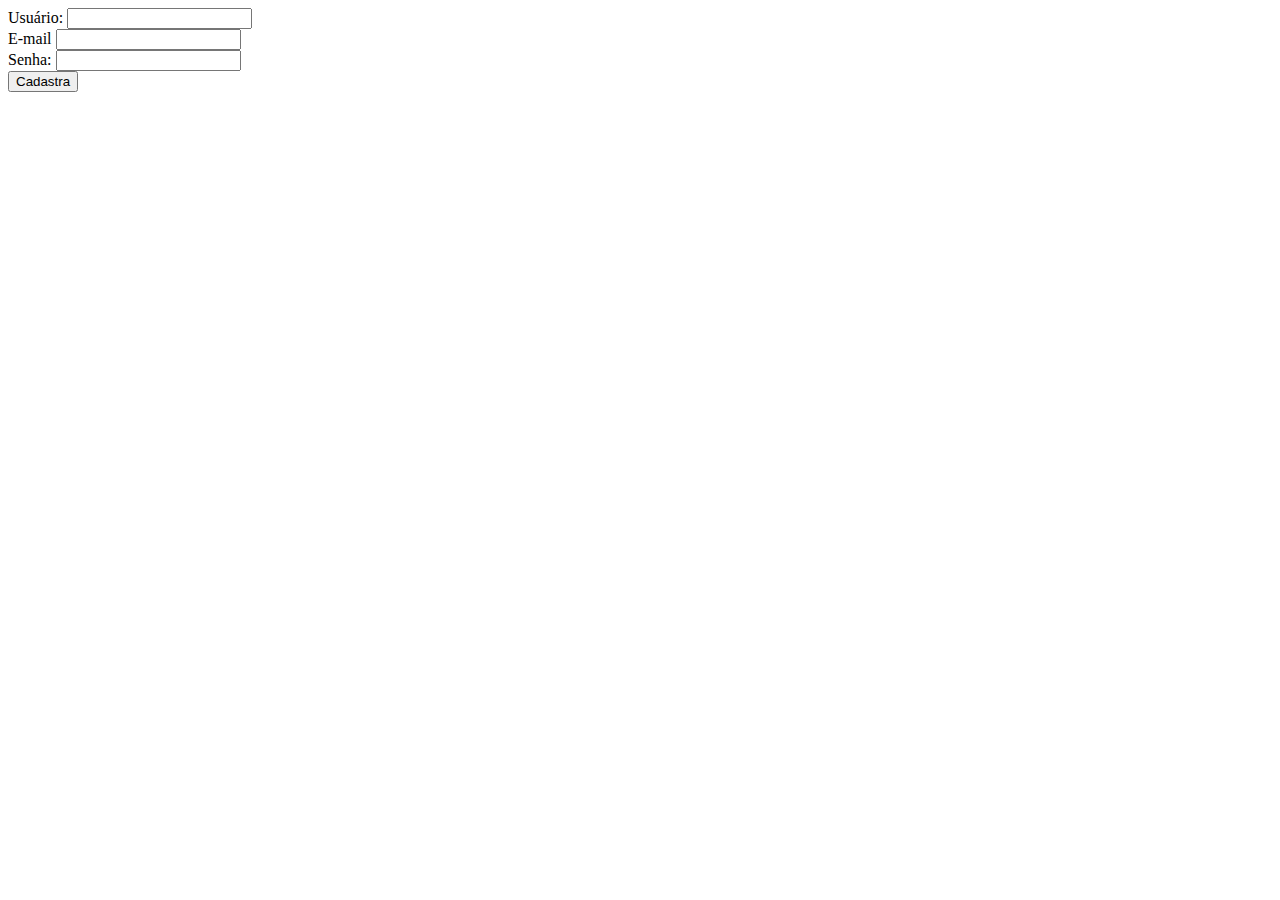
==== index.html @ 0eac45e5 "Update and rename exercicio.html to index.html" ====
<!DOCTYPE html>
<html lang="pt-br">
<head>
    <meta charset="UTF-8">
    <meta name="viewport" content="width=device-width, initial-scale=1.0">
    <title>Exercicio</title>
</head>
<body>
    <label for="user">Usuário:</label>
    <input type="text" id="user">
    <br>
    <label for="email">E-mail</label>
    <input type="email" id="email">
    <br>
    <label for="pass">Senha:</label>
    <input type="password" id="pass">
    <br>
    <button type="submit">Cadastra</button>
</body>
</html>
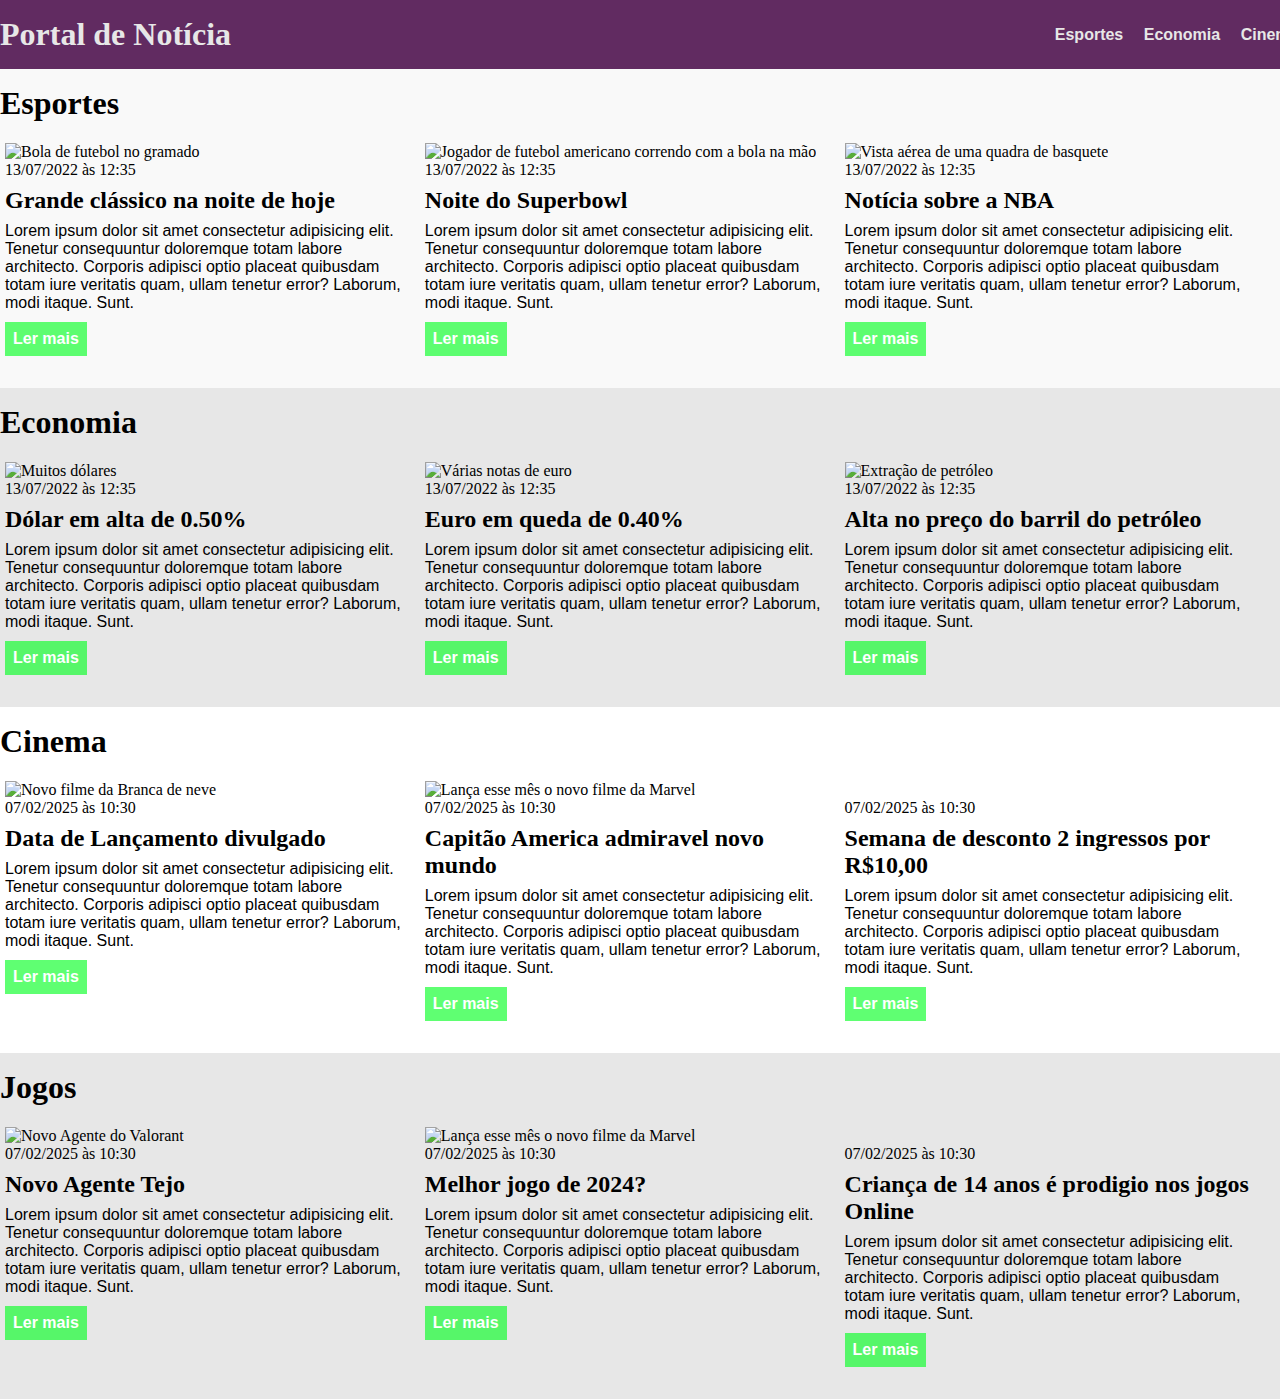
==== commit 5eb8fd7b: "Add files via upload" ====
--- a/index.html
+++ b/index.html
@@ -1,20 +1,245 @@
 <!DOCTYPE html>
-<html lang="pt-br">
+<html lang="pt-BR">
+
 <head>
     <meta charset="UTF-8">
+    <meta http-equiv="X-UA-Compatible" content="IE=edge">
     <meta name="viewport" content="width=device-width, initial-scale=1.0">
-    <title>Exercicio</title>
+    <title>Portal De Notícias</title>
+    <link rel="stylesheet" href="./main.css" />
 </head>
+
 <body>
-    <label for="user">Usuário:</label>
-    <input type="text" id="user">
-    <br>
-    <label for="email">E-mail</label>
-    <input type="email" id="email">
-    <br>
-    <label for="pass">Senha:</label>
-    <input type="password" id="pass">
-    <br>
-    <button type="submit">Cadastra</button>
+    <header>
+        <div class="container">
+            <h1>Portal de Notícia</h1>
+            <nav>
+                <ul>
+                    <li>
+                        <a href="#sports" title="Ir para a seção de esportes">Esportes</a>
+                    </li>
+                    <li>
+                        <a href="#economy" title="Ir para a seção de notícias">Economia</a>
+                    </li>
+                    <li>
+                        <a href="#cinema" title="Ir para a seção de Cinema">Cinema</a>
+                    </li>
+                    <li>
+                        <a href="#Jogos" title="Ir para a seção de Jogos">Jogos</a>
+                    </li>
+                </ul>
+            </nav>
+        </div>
+    </header>
+    <section id="sports">
+        <div class="container">
+            <h2>Esportes</h2>
+            <div class="articles">
+                <article>
+                    <img src="./imagens/futebol.jpg" alt="Bola de futebol no gramado" />
+                    <header>
+                        <time>13/07/2022 às 12:35</time>
+                    </header>
+                    <h3>Grande clássico na noite de hoje</h3>
+                    <p>
+                        Lorem ipsum dolor sit amet consectetur adipisicing elit. Tenetur consequuntur doloremque totam
+                        labore
+                        architecto. Corporis adipisci optio placeat quibusdam totam iure veritatis quam, ullam tenetur
+                        error?
+                        Laborum, modi itaque. Sunt.
+                    </p>
+                    <a href="#" title="Leia a notícia completa">Ler mais</a>
+                </article>
+                <article>
+                    <img src="./imagens/futebol-americano.jpg"
+                        alt="Jogador de futebol americano correndo com a bola na mão" />
+                    <header>
+                        <time>13/07/2022 às 12:35</time>
+                    </header>
+                    <h3>Noite do Superbowl</h3>
+                    <p>
+                        Lorem ipsum dolor sit amet consectetur adipisicing elit. Tenetur consequuntur doloremque totam
+                        labore
+                        architecto. Corporis adipisci optio placeat quibusdam totam iure veritatis quam, ullam tenetur
+                        error?
+                        Laborum, modi itaque. Sunt.
+                    </p>
+                    <a href="#" title="Leia a notícia completa">Ler mais</a>
+                </article>
+                <article>
+                    <img src="./imagens/basquete.jpg" title="Vista aérea de uma quadra de basquete" />
+                    <header>
+                        <time>13/07/2022 às 12:35</time>
+                    </header>
+                    <h3>Notícia sobre a NBA</h3>
+                    <p>
+                        Lorem ipsum dolor sit amet consectetur adipisicing elit. Tenetur consequuntur doloremque totam
+                        labore
+                        architecto. Corporis adipisci optio placeat quibusdam totam iure veritatis quam, ullam tenetur
+                        error?
+                        Laborum, modi itaque. Sunt.
+                    </p>
+                    <a href="#" title="Leia a notícia completa">Ler mais</a>
+                </article>
+            </div>
+        </div>
+    </section>
+    <section id="economy">
+        <div class="container">
+            <h2>Economia</h2>
+            <div class="articles">
+                <article>
+                    <img src="./imagens/dolares.jpg" alt="Muitos dólares" />
+                    <header>
+                        <time>13/07/2022 às 12:35</time>
+                    </header>
+                    <h3>Dólar em alta de 0.50%</h3>
+                    <p>
+                        Lorem ipsum dolor sit amet consectetur adipisicing elit. Tenetur consequuntur doloremque totam
+                        labore
+                        architecto. Corporis adipisci optio placeat quibusdam totam iure veritatis quam, ullam tenetur
+                        error?
+                        Laborum, modi itaque. Sunt.
+                    </p>
+                    <a href="#" title="Leia a notícia completa">Ler mais</a>
+                </article>
+                <article>
+                    <img src="./imagens/euro.jpg" alt="Várias notas de euro" />
+                    <header>
+                        <time>13/07/2022 às 12:35</time>
+                    </header>
+                    <h3>Euro em queda de 0.40%</h3>
+                    <p>
+                        Lorem ipsum dolor sit amet consectetur adipisicing elit. Tenetur consequuntur doloremque totam
+                        labore
+                        architecto. Corporis adipisci optio placeat quibusdam totam iure veritatis quam, ullam tenetur
+                        error?
+                        Laborum, modi itaque. Sunt.
+                    </p>
+                    <a href="#" title="Leia a notícia completa">Ler mais</a>
+                </article>
+                <article>
+                    <img src="./imagens/petroleo.jpg" alt="Extração de petróleo" />
+                    <header>
+                        <time>13/07/2022 às 12:35</time>
+                    </header>
+                    <h3>Alta no preço do barril do petróleo</h3>
+                    <p>
+                        Lorem ipsum dolor sit amet consectetur adipisicing elit. Tenetur consequuntur doloremque totam
+                        labore
+                        architecto. Corporis adipisci optio placeat quibusdam totam iure veritatis quam, ullam tenetur
+                        error?
+                        Laborum, modi itaque. Sunt.
+                    </p>
+                    <a href="#" title="Leia a notícia completa">Ler mais</a>
+                </article>
+            </div>
+        </div>
+    </section>
+    <section id="cinema">
+        <div class="container">
+            <h2>Cinema</h2>
+            <div class="articles">
+                <article>
+                    <img src="./imagens/entre1.webp" alt="Novo filme da Branca de neve" />
+                    <header>
+                        <time>07/02/2025 às 10:30</time>
+                    </header>
+                    <h3>Data de Lançamento divulgado</h3>
+                    <p>
+                        Lorem ipsum dolor sit amet consectetur adipisicing elit. Tenetur consequuntur doloremque totam
+                        labore
+                        architecto. Corporis adipisci optio placeat quibusdam totam iure veritatis quam, ullam tenetur
+                        error?
+                        Laborum, modi itaque. Sunt.
+                    </p>
+                    <a href="#" title="Leia a notícia completa">Ler mais</a>
+                </article>
+                <article>
+                    <img src="./imagens/entre2.webp" alt="Lança esse mês o novo filme da Marvel" />
+                    <header>
+                        <time>07/02/2025 às 10:30</time>
+                    </header>
+                    <h3>Capitão America admiravel novo mundo</h3>
+                    <p>
+                        Lorem ipsum dolor sit amet consectetur adipisicing elit. Tenetur consequuntur doloremque totam
+                        labore
+                        architecto. Corporis adipisci optio placeat quibusdam totam iure veritatis quam, ullam tenetur
+                        error?
+                        Laborum, modi itaque. Sunt.
+                    </p>
+                    <a href="#" title="Leia a notícia completa">Ler mais</a>
+                </article>
+                <article>
+                    <img src="./imagens/entre3.jpg" title="" />
+                    <header>
+                        <time>07/02/2025 às 10:30</time>
+                    </header>
+                    <h3>Semana de desconto 2 ingressos por R$10,00</h3>
+                    <p>
+                        Lorem ipsum dolor sit amet consectetur adipisicing elit. Tenetur consequuntur doloremque totam
+                        labore
+                        architecto. Corporis adipisci optio placeat quibusdam totam iure veritatis quam, ullam tenetur
+                        error?
+                        Laborum, modi itaque. Sunt.
+                    </p>
+                    <a href="#" title="Leia a notícia completa">Ler mais</a>
+                </article>
+            </div>
+        </div>
+    </section>
+    <section id="Jogos">
+        <div class="container">
+            <h2>Jogos</h2>
+            <div class="articles">
+                <article>
+                    <img src="./imagens/jogo1.jpeg" alt="Novo Agente do Valorant" />
+                    <header>
+                        <time>07/02/2025 às 10:30</time>
+                    </header>
+                    <h3>Novo Agente Tejo</h3>
+                    <p>
+                        Lorem ipsum dolor sit amet consectetur adipisicing elit. Tenetur consequuntur doloremque totam
+                        labore
+                        architecto. Corporis adipisci optio placeat quibusdam totam iure veritatis quam, ullam tenetur
+                        error?
+                        Laborum, modi itaque. Sunt.
+                    </p>
+                    <a href="#" title="Leia a notícia completa">Ler mais</a>
+                </article>
+                <article>
+                    <img src="./imagens/jgoo2.jpeg" alt="Lança esse mês o novo filme da Marvel" />
+                    <header>
+                        <time>07/02/2025 às 10:30</time>
+                    </header>
+                    <h3>Melhor jogo de 2024?</h3>
+                    <p>
+                        Lorem ipsum dolor sit amet consectetur adipisicing elit. Tenetur consequuntur doloremque totam
+                        labore
+                        architecto. Corporis adipisci optio placeat quibusdam totam iure veritatis quam, ullam tenetur
+                        error?
+                        Laborum, modi itaque. Sunt.
+                    </p>
+                    <a href="#" title="Leia a notícia completa">Ler mais</a>
+                </article>
+                <article>
+                    <img src="./imagens/jogo3.png" title="" />
+                    <header>
+                        <time>07/02/2025 às 10:30</time>
+                    </header>
+                    <h3>Criança de 14 anos é prodigio nos jogos Online</h3>
+                    <p>
+                        Lorem ipsum dolor sit amet consectetur adipisicing elit. Tenetur consequuntur doloremque totam
+                        labore
+                        architecto. Corporis adipisci optio placeat quibusdam totam iure veritatis quam, ullam tenetur
+                        error?
+                        Laborum, modi itaque. Sunt.
+                    </p>
+                    <a href="#" title="Leia a notícia completa">Ler mais</a>
+                </article>
+            </div>
+        </div>
+    </section>
 </body>
-</html>
+
+</html>--- a/main.css
+++ b/main.css
@@ -0,0 +1,102 @@
+*{
+    box-sizing: border-box;
+    margin: 0;
+    padding: 0;
+}
+
+body > header{
+    background-color: rgb(97, 43, 97);
+    padding: 16px 0;
+    color: #e7e7e7;
+}
+
+header .container{
+    display: flex;
+    align-items: center;
+    justify-content: space-between;
+}
+
+header li{
+    display: inline;
+    font-family: Arial, Helvetica, sans-serif;
+    font-weight: bold;
+    margin-left: 16px ;
+}
+
+header li a{
+    color: #e7e7e7;
+    text-decoration: none;
+}
+
+.container{
+    width: 1366px;
+    margin: 0 auto;
+    justify-content: space-between;
+}
+
+.articles{
+    display: flex;
+    flex-wrap: wrap;
+}
+
+.articles article img {
+    width: 100%;
+}
+
+article{
+    margin: 5px;
+}
+
+.articles article{
+    width: 30%;
+}
+
+section{
+    padding: 16px 0;
+}
+
+section h2,.articles article{
+    margin-bottom: 16px;
+}
+
+.articles article h3{
+    margin-top: 8px;
+    margin-bottom: 8px;
+}
+
+.articles article a{
+    background-color: rgba(0, 255, 30, 0.629);
+    color: #ffff;
+    padding: 8px;
+    display: inline-block;
+    text-decoration: none;
+    font-weight: bold;
+    margin-top: 10px;
+}
+
+.articles article a:hover{
+    text-decoration: underline;
+}
+
+.articles article p, .articles article a {
+    font-family: Arial, Helvetica, sans-serif;
+}
+
+.articles article h3{
+    font-size: 24px;
+}
+
+section h2{
+    font-size: 32px;
+}
+
+#economy{
+    background-color: #e7e7e7;
+}
+
+#sports{
+    background-color: #e7e7e741;
+}
+#Jogos{
+    background-color: #e7e7e7;
+}